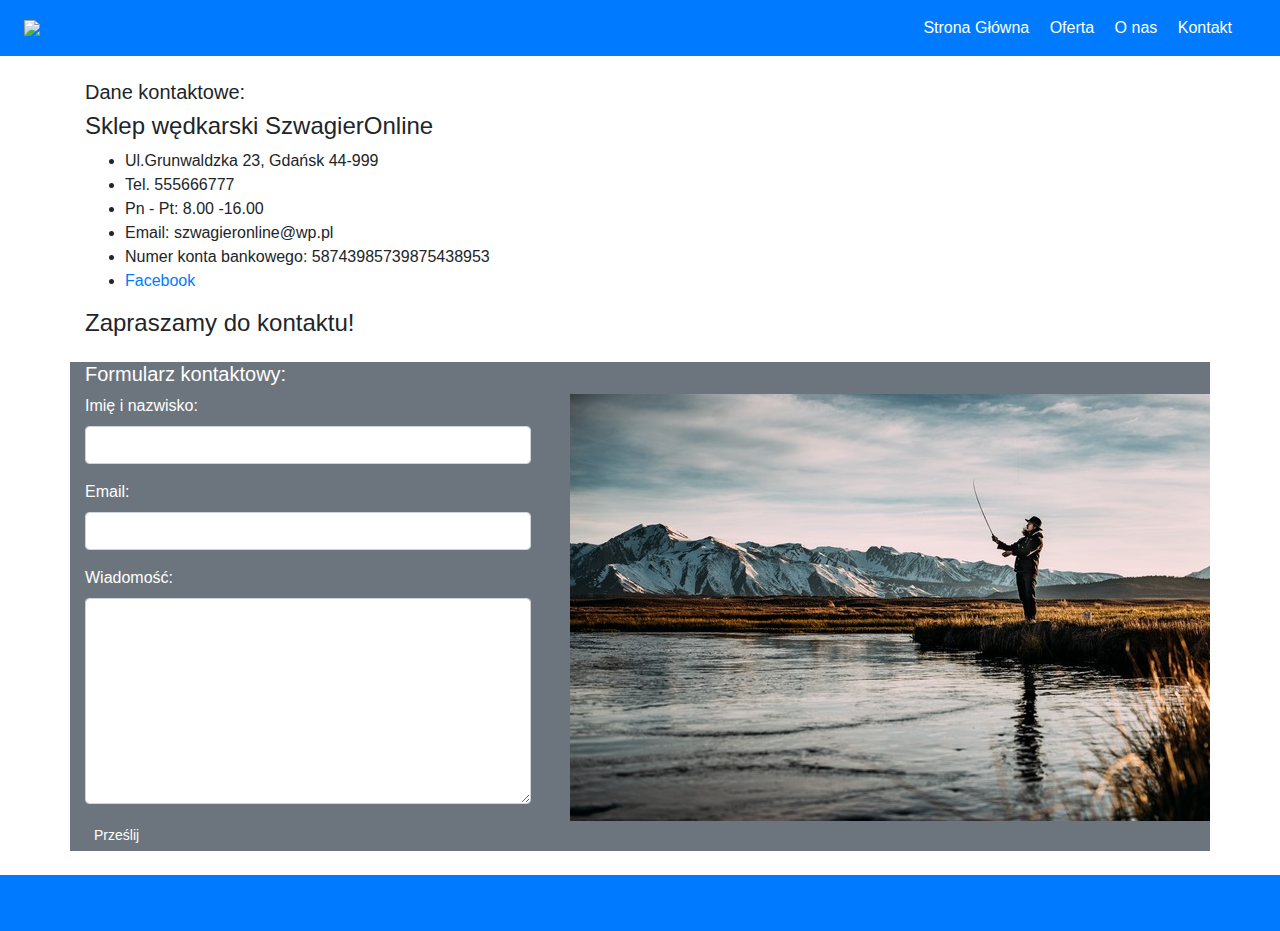
==== kontakt.html @ 60e37e76 "Add files via upload" ====
<!DOCTYPE html>
<html lang="en" dir="ltr">
  <head>
    <title>Kontakt</title>
        <meta charset="utf-8">
    <meta name="viewport" content="width=device-width, initial-scale=1">
<link rel="stylesheet" href="https://maxcdn.bootstrapcdn.com/bootstrap/4.5.2/css/bootstrap.min.css">
<script src="https://ajax.googleapis.com/ajax/libs/jquery/3.5.1/jquery.min.js"></script>
<script src="https://cdnjs.cloudflare.com/ajax/libs/popper.js/1.16.0/umd/popper.min.js"></script>
<script src="https://maxcdn.bootstrapcdn.com/bootstrap/4.5.2/js/bootstrap.min.js"></script>
<link rel="stylesheet" href="styles.css">
  </head>
  <body>
    <div class="d-flex flex-column flex-md-row align-items-center p-3 px-md-4 mb-3 bg-primary" >
      <img src="assets/logo.png" id ="logo" class="my-0 mr-md-auto" >
      <nav class="my-2 my-md-0 mr-md-3">
        <a href="#" class="p-2 text-white text-nowrap">Strona Główna</a>
        <a href="#" class="p-2 text-white">Oferta</a>
        <a href="#" class="p-2 text-white text-nowrap">O nas</a>
        <a href="#" class="p-2 text-white">Kontakt</a>
      </nav>
    </div>

  <div class="container my-4 mx-auto bg-bright">
    <h5>Dane kontaktowe:</h5>
      <h4>Sklep wędkarski SzwagierOnline</h4>
      <ul>
        <li>Ul.Grunwaldzka 23, Gdańsk 44-999</li>
        <li>Tel. 555666777</li>
        <li>Pn - Pt: 8.00 -16.00</li>
        <li>Email: szwagieronline@wp.pl</li>
        <li>Numer konta bankowego: 58743985739875438953</li>
        <li><a href="https://www.facebook.com/">Facebook</a></li>
      </ul>
    <h4>Zapraszamy do kontaktu!</h4>
  </div>

<div class="container my-4 mx-auto bg-secondary text-white">
  <h5>Formularz kontaktowy:</h5>
    <div class="row">
      <div class="col pr-4 mx-auto">
        <form action="mailto:szwagieronline@wp.pl">
          <div class="form-group">
            <label for="user">Imię i nazwisko:</label>
            <input type="text" class="form-control" name="user">
          </div>
        <div class="form-group">
          <label for="email">Email:</label>
          <input type="email" class="form-control" name="email">
        </div>
        <div class="form-group">
          <label for="messege">Wiadomość:</label>
          <textarea class="form-control" rows="8" cols="40"></textarea>
        </div>
          <button class="btn btn-secondary btn-sm">Prześlij</button>
          </form>
      </div>
      <div class="col pr-0">
        <img src="wedkowanie.jpg"  alt="widok">
      </div>
    </div>
  </div>


  <footer>
          <div class="text-primary bg-primary py-2 mt-4 pr-2">
            <p class="text-right">Jan Derlukiewicz Mirosław Łazarewicz Kasper Kurzyński</p>
          </div>
  </footer>

  </body>
</html>
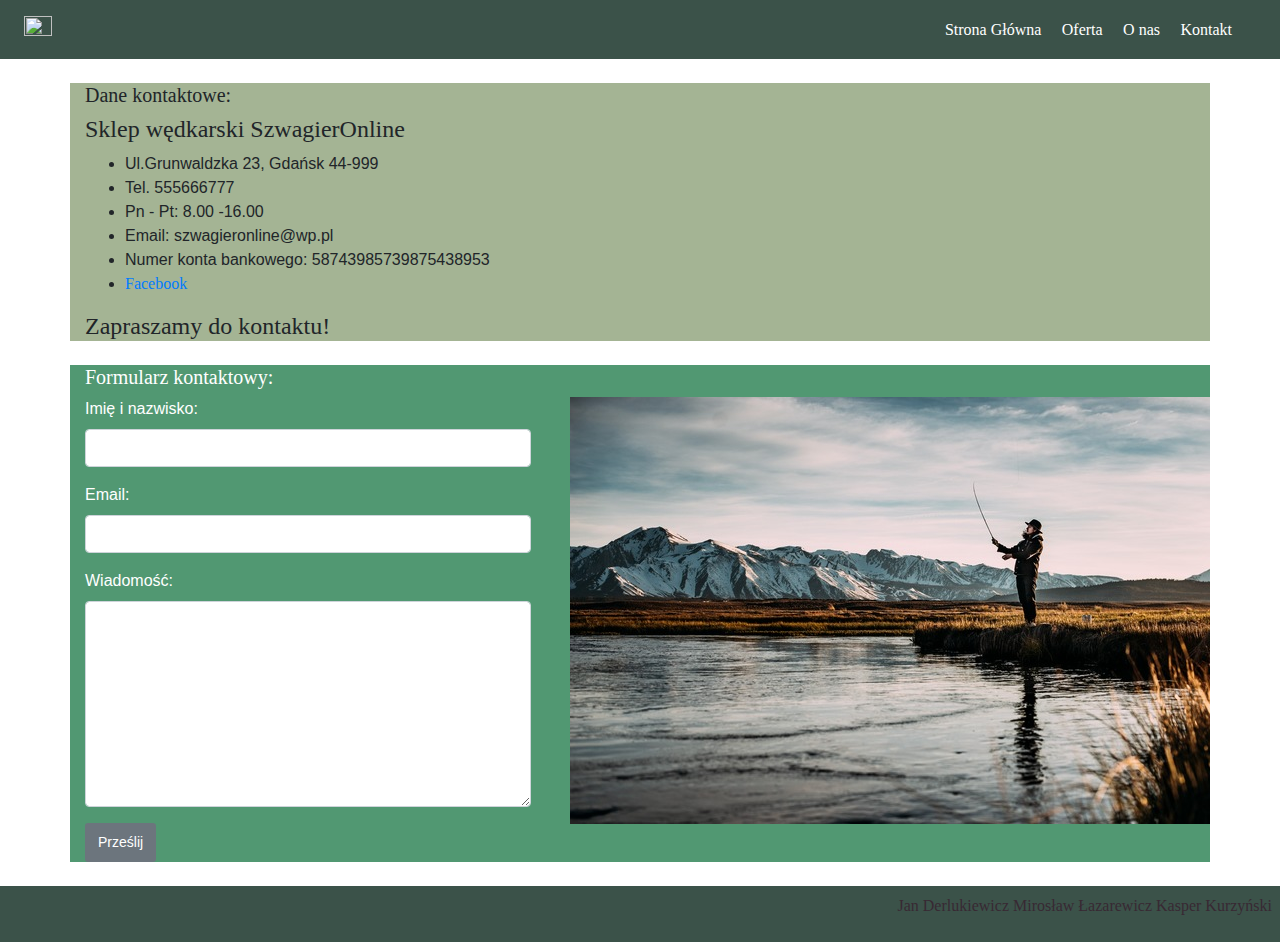
==== commit 56240ddd: "Update kontakt.html" ====
--- a/kontakt.html
+++ b/kontakt.html
@@ -8,7 +8,7 @@
 <script src="https://ajax.googleapis.com/ajax/libs/jquery/3.5.1/jquery.min.js"></script>
 <script src="https://cdnjs.cloudflare.com/ajax/libs/popper.js/1.16.0/umd/popper.min.js"></script>
 <script src="https://maxcdn.bootstrapcdn.com/bootstrap/4.5.2/js/bootstrap.min.js"></script>
-<link rel="stylesheet" href="styles.css">
+<link rel="stylesheet" href="style.css">
   </head>
   <body>
     <div class="d-flex flex-column flex-md-row align-items-center p-3 px-md-4 mb-3 bg-primary" >
@@ -56,7 +56,7 @@
           </form>
       </div>
       <div class="col pr-0">
-        <img src="wedkowanie.jpg"  alt="widok">
+        <img src="assets\wedkowanie.jpg"  alt="widok">
       </div>
     </div>
   </div>
--- a/style.css
+++ b/style.css
@@ -0,0 +1,38 @@
+
+a,p{ font-family: Open Sans;}
+
+
+h1,h2,h3,h4,h5{ font-family: Roboto;}
+
+.bg-primary{
+  background-color: #3b5249!important;  /*Ciemny zielony*/
+}
+
+.bg-secondary{
+    background-color: #519872!important;  /*Jasny zielony*/
+}
+
+.bg-dark{
+  background-color: #382933;  /*Czarno-zielony*/
+}
+.bg-bright {
+  background-color: #a4b494;  /*Oliwkowy*/
+}
+
+.text-primary{
+  color: #382933!important;
+}
+.text-secondary{
+  color: #519872!important;
+}
+
+#logo{ width: 15%; height: 15%;}
+
+.carousel-control-prev-icon,
+.carousel-control-next-icon {
+background-color: #382933;
+}
+
+.btn{
+  border-width: thick;
+}
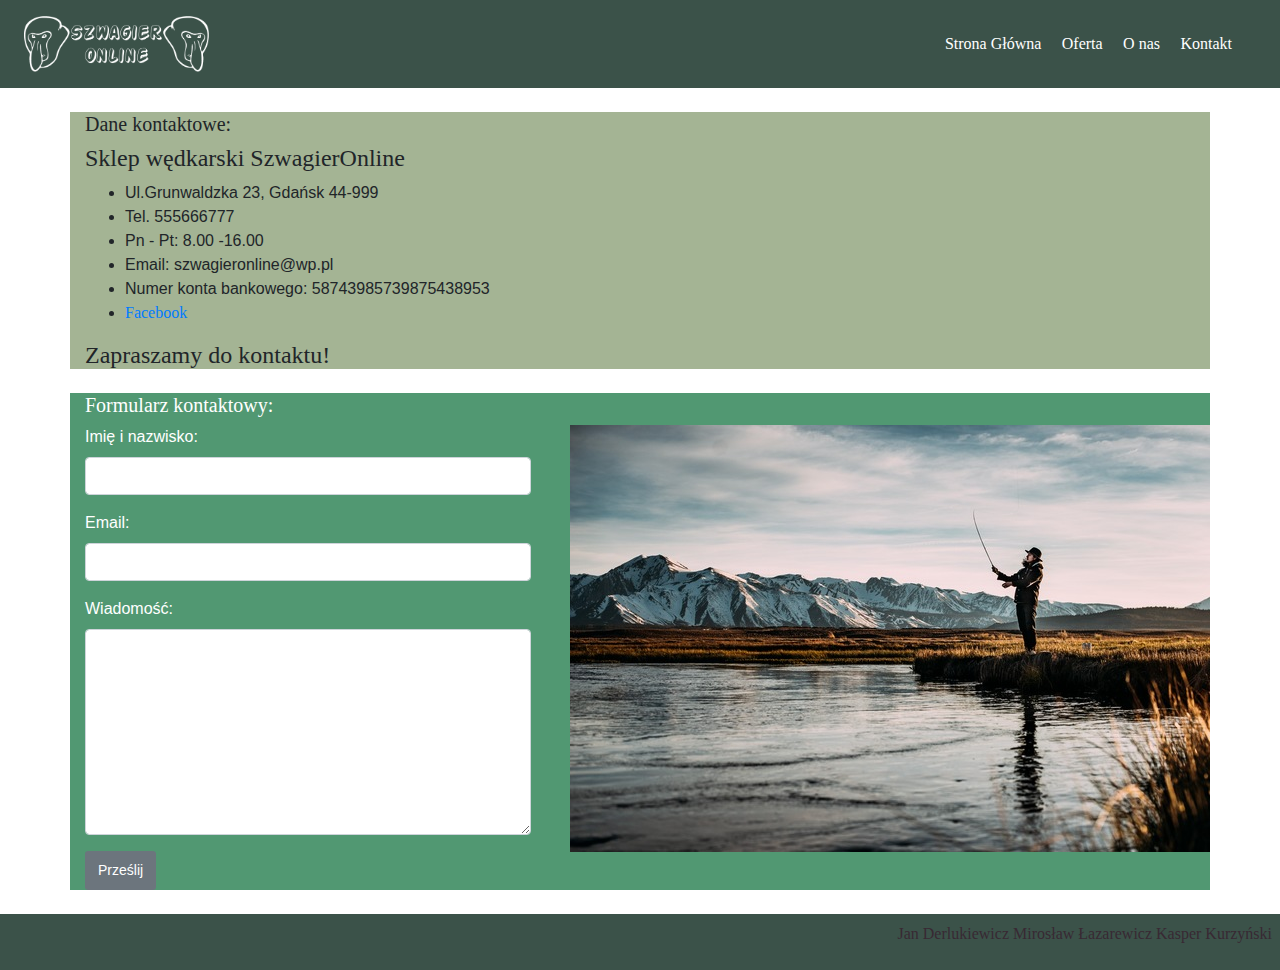
==== commit 56c1957b: "Navbar na wszystkich podstronach" ====
--- a/kontakt.html
+++ b/kontakt.html
@@ -10,16 +10,18 @@
 <script src="https://maxcdn.bootstrapcdn.com/bootstrap/4.5.2/js/bootstrap.min.js"></script>
 <link rel="stylesheet" href="style.css">
   </head>
+
   <body>
-    <div class="d-flex flex-column flex-md-row align-items-center p-3 px-md-4 mb-3 bg-primary" >
-      <img src="assets/logo.png" id ="logo" class="my-0 mr-md-auto" >
-      <nav class="my-2 my-md-0 mr-md-3">
-        <a href="#" class="p-2 text-white text-nowrap">Strona Główna</a>
-        <a href="#" class="p-2 text-white">Oferta</a>
-        <a href="#" class="p-2 text-white text-nowrap">O nas</a>
-        <a href="#" class="p-2 text-white">Kontakt</a>
-      </nav>
-    </div>
+    <!-- Navigation start -->
+  <div class="d-flex flex-column flex-md-row align-items-center p-3 px-md-4 mb-3 bg-primary">
+    <img src="assets/logo-w.png" id="logo" class="my-0 mr-md-auto">
+    <nav class="my-2 my-md-0 mr-md-3">
+      <a href="index.html" class="p-2 text-white text-nowrap">Strona Główna</a>
+      <a href="oferta.html" class="p-2 text-white">Oferta</a>
+      <a href="onas.html" class="p-2 text-white text-nowrap">O nas</a>
+      <a href="kontakt.html" class="p-2 text-white">Kontakt</a>
+    </nav>
+  </div>
 
   <div class="container my-4 mx-auto bg-bright">
     <h5>Dane kontaktowe:</h5>
--- a/style.css
+++ b/style.css
@@ -15,7 +15,7 @@
 .bg-dark{
   background-color: #382933;  /*Czarno-zielony*/
 }
-.bg-bright {
+.bg-bright{
   background-color: #a4b494;  /*Oliwkowy*/
 }
 
@@ -36,3 +36,13 @@
 .btn{
   border-width: thick;
 }
+.offer-img{
+  max-height: 250px;
+}
+.offer-cover-img{
+  max-height: 200px;
+}
+.pricing{
+  font-weight: bold;
+  font-size:2.2rem;
+}
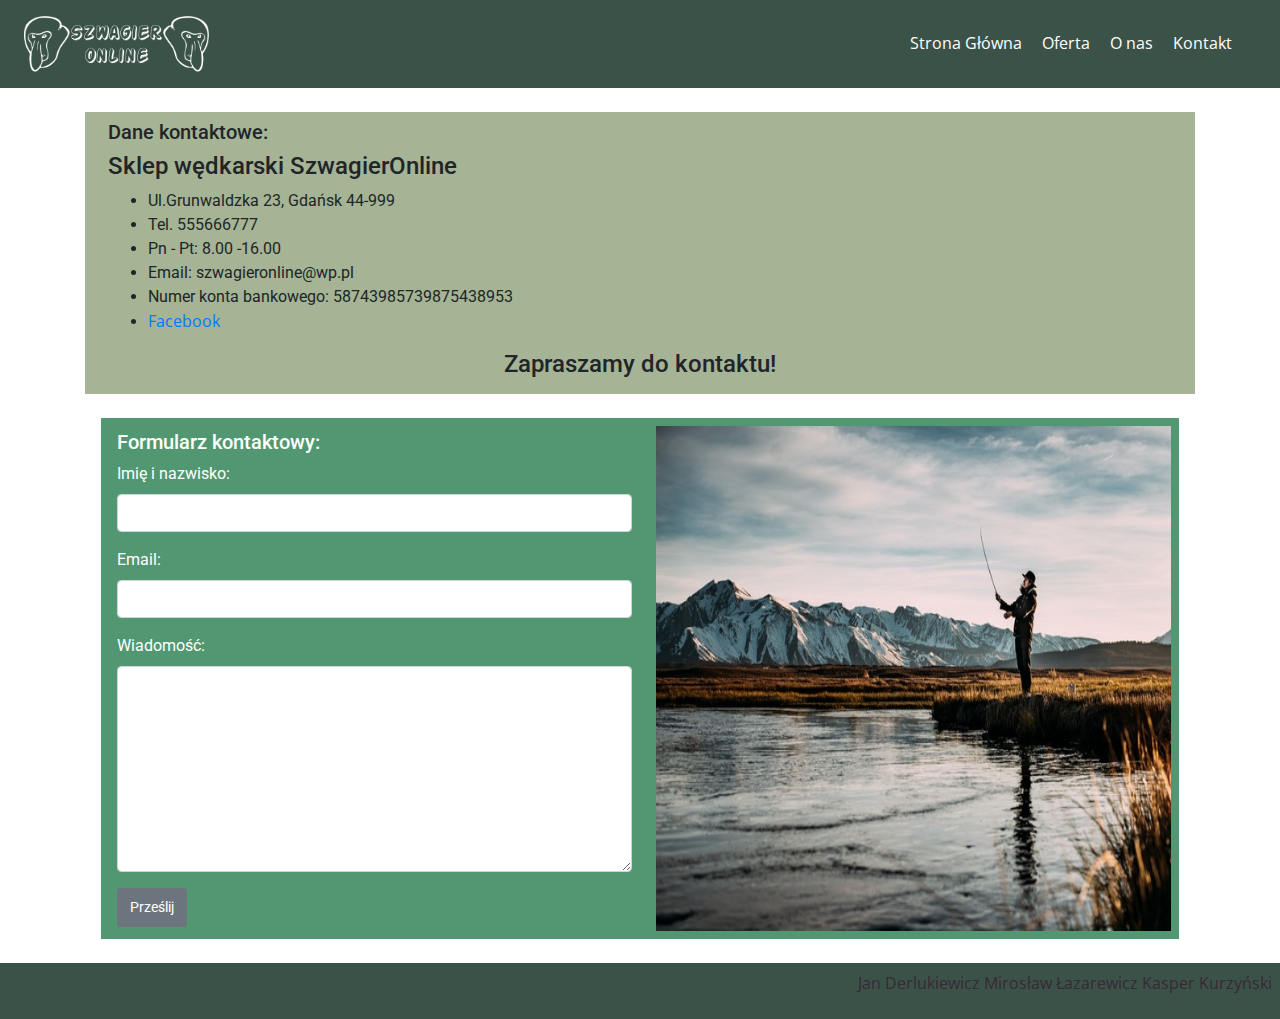
==== commit 41a9646c: "Add files via upload" ====
--- a/kontakt.html
+++ b/kontakt.html
@@ -5,6 +5,10 @@
         <meta charset="utf-8">
     <meta name="viewport" content="width=device-width, initial-scale=1">
 <link rel="stylesheet" href="https://maxcdn.bootstrapcdn.com/bootstrap/4.5.2/css/bootstrap.min.css">
+  <style>
+    @import url('https://fonts.googleapis.com/css2?family=Open+Sans&display=swap');
+    @import url('https://fonts.googleapis.com/css2?family=Roboto&display=swap');
+  </style>
 <script src="https://ajax.googleapis.com/ajax/libs/jquery/3.5.1/jquery.min.js"></script>
 <script src="https://cdnjs.cloudflare.com/ajax/libs/popper.js/1.16.0/umd/popper.min.js"></script>
 <script src="https://maxcdn.bootstrapcdn.com/bootstrap/4.5.2/js/bootstrap.min.js"></script>
@@ -23,7 +27,9 @@
     </nav>
   </div>
 
-  <div class="container my-4 mx-auto bg-bright">
+<div class="container">
+  <div class="row py-2 px-2 my-4 mx-auto bg-bright">
+    <div class="col">
     <h5>Dane kontaktowe:</h5>
       <h4>Sklep wędkarski SzwagierOnline</h4>
       <ul>
@@ -34,13 +40,13 @@
         <li>Numer konta bankowego: 58743985739875438953</li>
         <li><a href="https://www.facebook.com/">Facebook</a></li>
       </ul>
-    <h4>Zapraszamy do kontaktu!</h4>
+    <h4 class="text-center">Zapraszamy do kontaktu!</h4>
+    </div>
   </div>
 
-<div class="container my-4 mx-auto bg-secondary text-white">
-  <h5>Formularz kontaktowy:</h5>
-    <div class="row">
-      <div class="col pr-4 mx-auto">
+<div class="row my-3 mx-3 bg-secondary text-white">
+      <div class="col py-2 px-2 my-1 mx-2">
+        <h5>Formularz kontaktowy:</h5>
         <form action="mailto:szwagieronline@wp.pl">
           <div class="form-group">
             <label for="user">Imię i nazwisko:</label>
@@ -54,14 +60,14 @@
           <label for="messege">Wiadomość:</label>
           <textarea class="form-control" rows="8" cols="40"></textarea>
         </div>
-          <button class="btn btn-secondary btn-sm">Prześlij</button>
+          <button class="btn btn-md btn-secondary btn-sm">Prześlij</button>
           </form>
       </div>
-      <div class="col pr-0">
-        <img src="assets\wedkowanie.jpg"  alt="widok">
+      <div class="col py-2 px-2 mx-auto">
+        <img src="assets\wedkowanie.jpg"  class="w-100 h-100" alt="widok">
       </div>
     </div>
-  </div>
+</div>
 
 
   <footer>
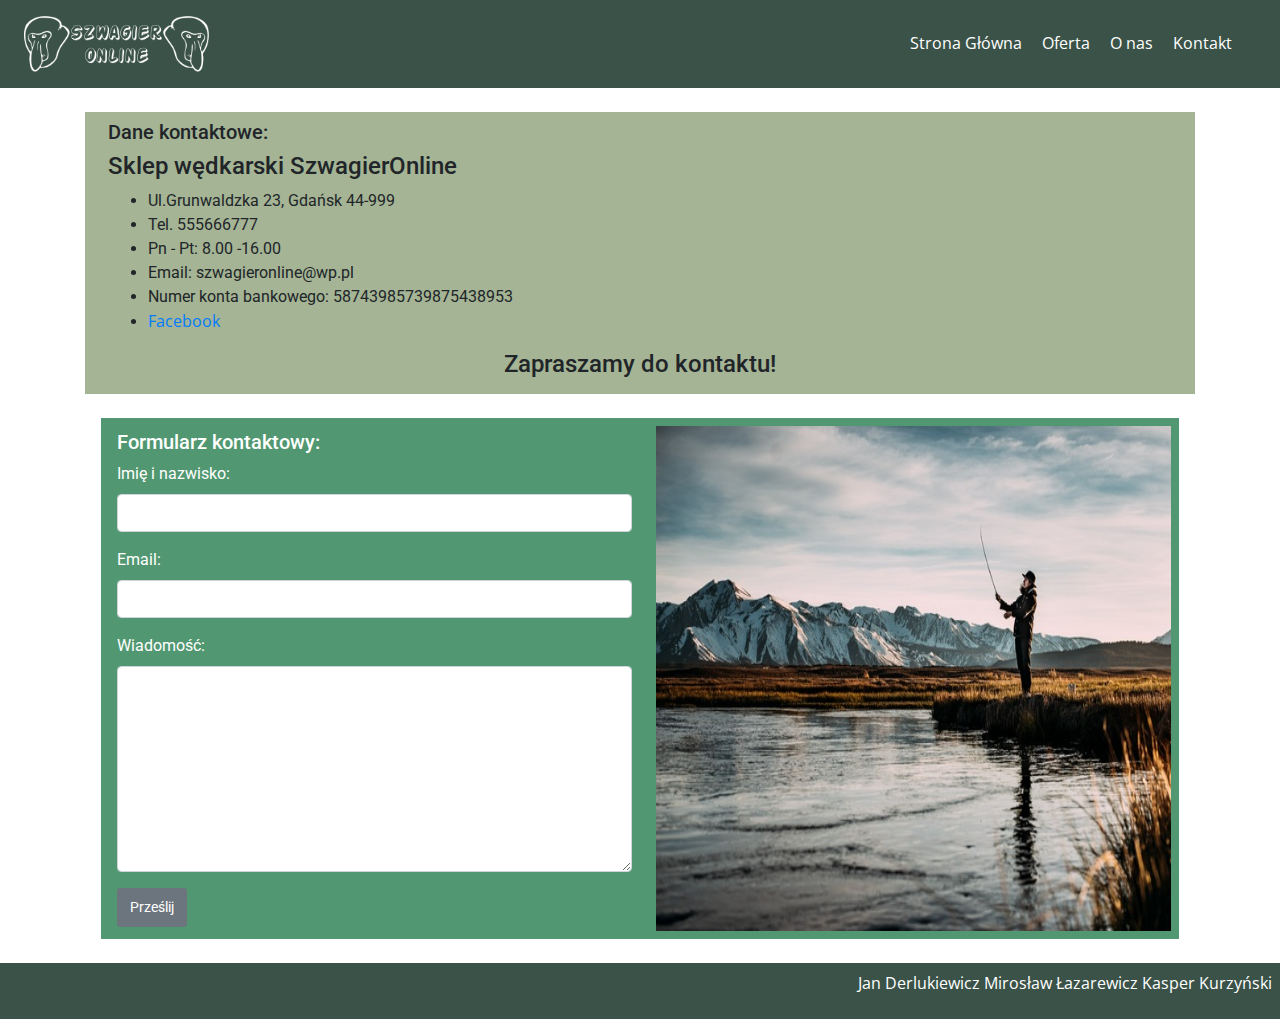
==== commit 9400aad4: "Update footer across the page" ====
--- a/kontakt.html
+++ b/kontakt.html
@@ -70,11 +70,11 @@
 </div>
 
 
-  <footer>
-          <div class="text-primary bg-primary py-2 mt-4 pr-2">
-            <p class="text-right">Jan Derlukiewicz Mirosław Łazarewicz Kasper Kurzyński</p>
-          </div>
-  </footer>
+<footer>
+  <div class="text-white bg-primary py-2 mt-4 pr-2">
+    <p class="text-right">Jan Derlukiewicz Mirosław Łazarewicz Kasper Kurzyński</p>
+  </div>
+</footer>
 
   </body>
 </html>
